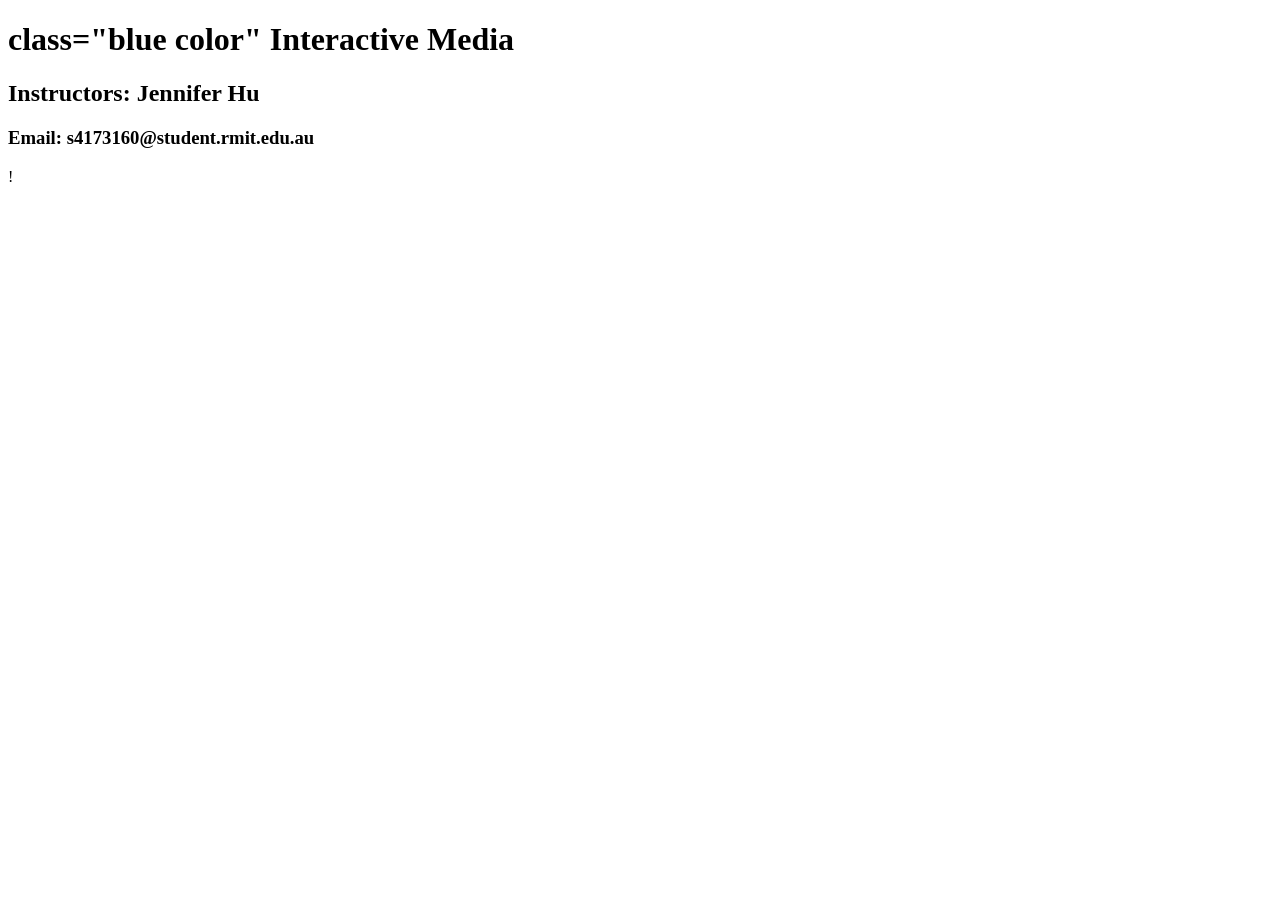
==== index.html @ 0634b7b6 "created index" ====
<!doctype html>
<html lang="en">
  <head>
    <meta charset="UTF-8" />
    <meta name="viewport" content="width=device-width, initial-scale=1.0" />
    <title>CSS practice</title>
    <!--<style>
    h1{
    color: red;
 }
 </style>-->
  </head>
  <body>
    <h1>class="blue color" Interactive Media</h1>
    <h2>Instructors: Jennifer Hu</h2>
    <h3 class="blue-color">Email: s4173160@student.rmit.edu.au</h3>
  </body>

  !
</html>
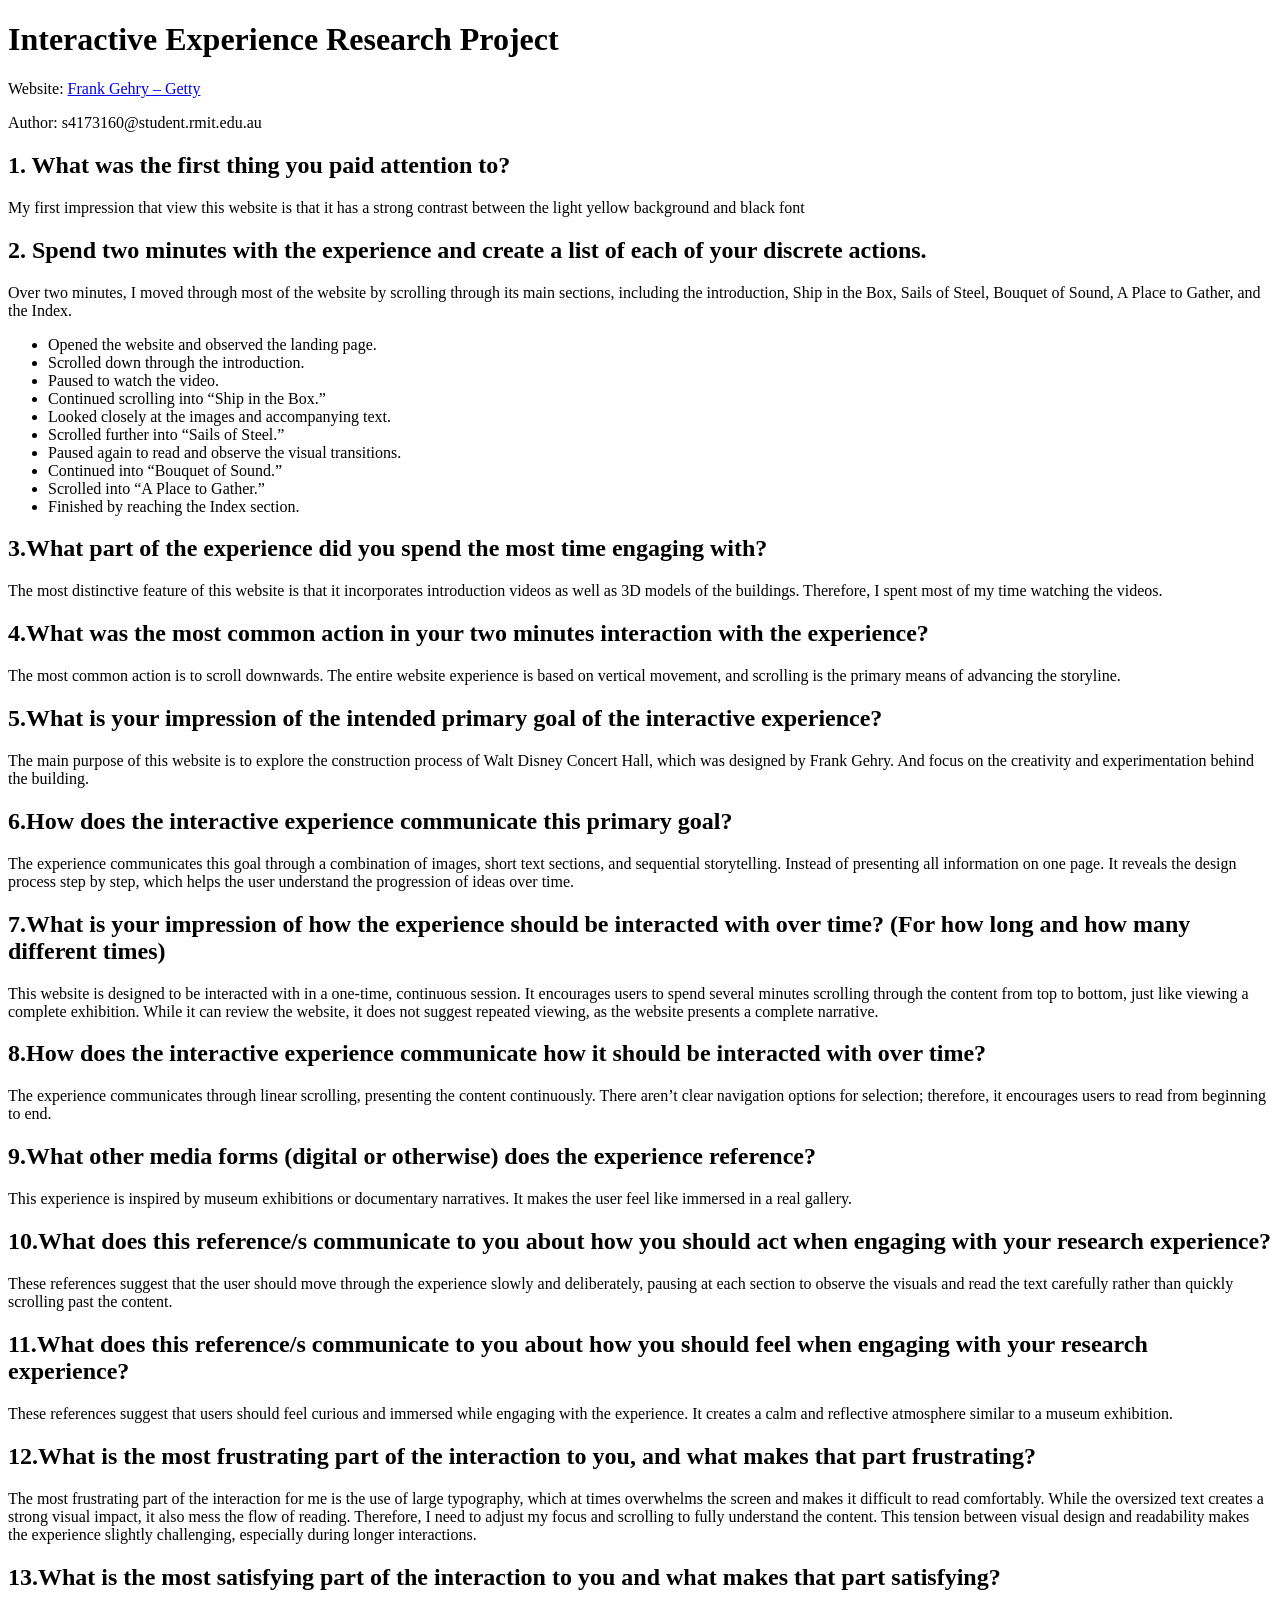
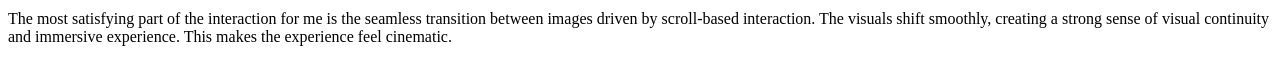
==== commit bf6d032b: "Little Kitchen Player assignment s4173160" ====
--- a/index.html
+++ b/index.html
@@ -3,18 +3,202 @@
   <head>
     <meta charset="UTF-8" />
     <meta name="viewport" content="width=device-width, initial-scale=1.0" />
-    <title>CSS practice</title>
-    <!--<style>
-    h1{
-    color: red;
- }
- </style>-->
+    <title>Interactive Experience Research Project</title>
+    <link rel="stylesheet" href="style.css" />
   </head>
+
   <body>
-    <h1>class="blue color" Interactive Media</h1>
-    <h2>Instructors: Jennifer Hu</h2>
-    <h3 class="blue-color">Email: s4173160@student.rmit.edu.au</h3>
+    <header>
+      <h1>Interactive Experience Research Project</h1>
+      <div class="meta">
+        <p>
+          Website:
+          <a href="https://gehry.getty.edu" target="_blank">
+            Frank Gehry – Getty
+          </a>
+        </p>
+        <p>Author: s4173160@student.rmit.edu.au</p>
+      </div>
+    </header>
+
+    <main>
+      <section>
+        <h2>1. What was the first thing you paid attention to?</h2>
+        <p>
+          My first impression that view this website is that it has a strong
+          contrast between the light yellow background and black font
+        </p>
+      </section>
+
+      <section>
+        <h2>
+          2. Spend two minutes with the experience and create a list of each of
+          your discrete actions.
+        </h2>
+        <p>
+          Over two minutes, I moved through most of the website by scrolling
+          through its main sections, including the introduction, Ship in the
+          Box, Sails of Steel, Bouquet of Sound, A Place to Gather, and the
+          Index.
+        </p>
+
+        <ul>
+          <li>Opened the website and observed the landing page.</li>
+          <li>Scrolled down through the introduction.</li>
+          <li>Paused to watch the video.</li>
+          <li>Continued scrolling into “Ship in the Box.”</li>
+          <li>Looked closely at the images and accompanying text.</li>
+          <li>Scrolled further into “Sails of Steel.”</li>
+          <li>Paused again to read and observe the visual transitions.</li>
+          <li>Continued into “Bouquet of Sound.”</li>
+          <li>Scrolled into “A Place to Gather.”</li>
+          <li>Finished by reaching the Index section.</li>
+        </ul>
+      </section>
+
+      <section>
+        <h2>
+          3.What part of the experience did you spend the most time engaging
+          with?
+        </h2>
+        <p>
+          The most distinctive feature of this website is that it incorporates
+          introduction videos as well as 3D models of the buildings. Therefore,
+          I spent most of my time watching the videos.
+        </p>
+      </section>
+
+      <section>
+        <h2>
+          4.What was the most common action in your two minutes interaction with
+          the experience?
+        </h2>
+        <p>
+          The most common action is to scroll downwards. The entire website
+          experience is based on vertical movement, and scrolling is the primary
+          means of advancing the storyline.
+        </p>
+      </section>
+
+      <section>
+        <h2>
+          5.What is your impression of the intended primary goal of the
+          interactive experience?
+        </h2>
+        <p>
+          The main purpose of this website is to explore the construction
+          process of Walt Disney Concert Hall, which was designed by Frank
+          Gehry. And focus on the creativity and experimentation behind the
+          building.
+        </p>
+      </section>
+
+      <section>
+        <h2>
+          6.How does the interactive experience communicate this primary goal?
+        </h2>
+        <p>
+          The experience communicates this goal through a combination of images,
+          short text sections, and sequential storytelling. Instead of
+          presenting all information on one page. It reveals the design process
+          step by step, which helps the user understand the progression of ideas
+          over time.
+        </p>
+      </section>
+
+      <section>
+        <h2>
+          7.What is your impression of how the experience should be interacted
+          with over time? (For how long and how many different times)
+        </h2>
+        <p>
+          This website is designed to be interacted with in a one-time,
+          continuous session. It encourages users to spend several minutes
+          scrolling through the content from top to bottom, just like viewing a
+          complete exhibition. While it can review the website, it does not
+          suggest repeated viewing, as the website presents a complete
+          narrative.
+        </p>
+      </section>
+
+      <section>
+        <h2>
+          8.How does the interactive experience communicate how it should be
+          interacted with over time?
+        </h2>
+        <p>
+          The experience communicates through linear scrolling, presenting the
+          content continuously. There aren’t clear navigation options for
+          selection; therefore, it encourages users to read from beginning to
+          end.
+        </p>
+      </section>
+
+      <section>
+        <h2>
+          9.What other media forms (digital or otherwise) does the experience
+          reference?
+        </h2>
+        <p>
+          This experience is inspired by museum exhibitions or documentary
+          narratives. It makes the user feel like immersed in a real gallery.
+        </p>
+      </section>
+
+      <section>
+        <h2>
+          10.What does this reference/s communicate to you about how you should
+          act when engaging with your research experience?
+        </h2>
+        <p>
+          These references suggest that the user should move through the
+          experience slowly and deliberately, pausing at each section to observe
+          the visuals and read the text carefully rather than quickly scrolling
+          past the content.
+        </p>
+      </section>
+
+      <section>
+        <h2>
+          11.What does this reference/s communicate to you about how you should
+          feel when engaging with your research experience?
+        </h2>
+        <p>
+          These references suggest that users should feel curious and immersed
+          while engaging with the experience. It creates a calm and reflective
+          atmosphere similar to a museum exhibition.
+        </p>
+      </section>
+
+      <section>
+        <h2>
+          12.What is the most frustrating part of the interaction to you, and
+          what makes that part frustrating?
+        </h2>
+        <p>
+          The most frustrating part of the interaction for me is the use of
+          large typography, which at times overwhelms the screen and makes it
+          difficult to read comfortably. While the oversized text creates a
+          strong visual impact, it also mess the flow of reading. Therefore, I
+          need to adjust my focus and scrolling to fully understand the content.
+          This tension between visual design and readability makes the
+          experience slightly challenging, especially during longer
+          interactions.
+        </p>
+      </section>
+
+      <section>
+        <h2>
+          13.What is the most satisfying part of the interaction to you and what
+          makes that part satisfying?
+        </h2>
+        <p>
+          The most satisfying part of the interaction for me is the seamless
+          transition between images driven by scroll-based interaction. The
+          visuals shift smoothly, creating a strong sense of visual continuity
+          and immersive experience. This makes the experience feel cinematic.
+        </p>
+      </section>
+    </main>
   </body>
-
-  !
 </html>
